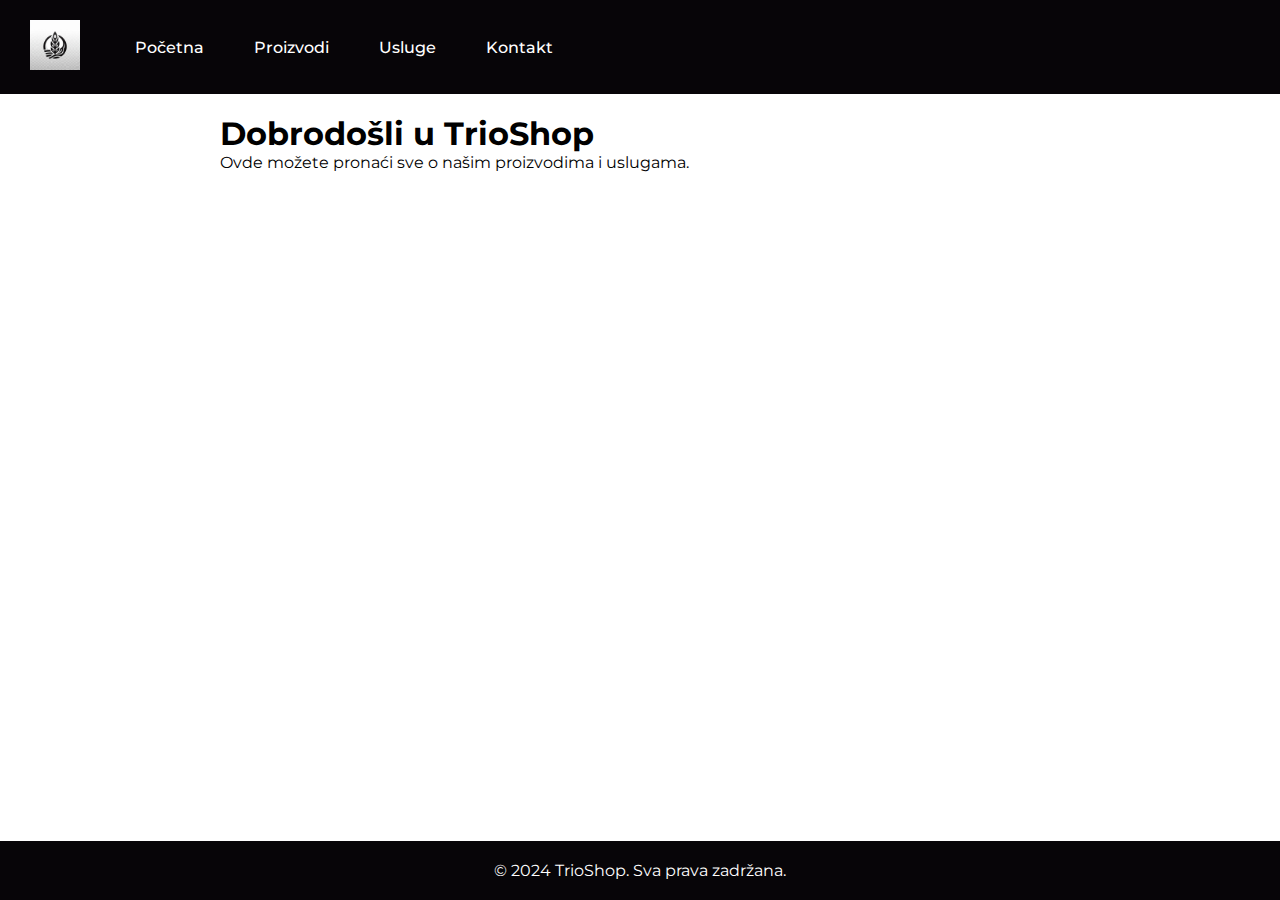
==== index.html @ 4480f45f "changed style for navbar" ====
<!DOCTYPE html>
<html lang="en">
  <head>
    <meta charset="UTF-8" />
    <meta name="viewport" content="width=device-width, initial-scale=1.0" />
    <link rel="stylesheet" href="css/style.css" text="type/css" />
    <title>TrioShop</title>
    <link rel="preconnect" href="https://fonts.googleapis.com" />
    <link rel="preconnect" href="https://fonts.gstatic.com" crossorigin />
    <link
      href="https://fonts.googleapis.com/css2?family=Roboto:ital,wght@0,100;0,300;0,400;0,500;0,700;0,900;1,100;1,300;1,400;1,500;1,700;1,900&display=swap"
      rel="stylesheet"
    />
  </head>
  <body>
    <div class="horizontal-nav">
      <ul>
        <li><a id="logoa" href="index.html"><img id="logo" src="image/logo.png"></a></li>
        <li><a id="stranice" href="index.html">Početna</a></li>
        <li><a id="stranice" href="#about">Proizvodi</a></li>
        <li><a id="stranice" href="#services">Usluge</a></li>
        <li><a id="stranice" href="#contact">Kontakt</a></li>
      </ul>
    </div>
    

    <!-- Glavni sadržaj stranice -->
    <div class="content">
      <h1>Dobrodošli u TrioShop</h1>
      <p>Ovde možete pronaći sve o našim proizvodima i uslugama.</p>
    </div>

    <!-- Footer sekcija -->
    <footer class="footer">
      <p>&copy; 2024 TrioShop. Sva prava zadržana.</p>
    </footer>
  </body>

  <script>
    function toggleMenu() {
      const navMenu = document.getElementById("navMenu");
      navMenu.classList.toggle("open");
    }
  </script>
</html>
---- css/style.css ----
@import url('https://fonts.googleapis.com/css2?family=Montserrat:ital,wght@0,100..900;1,100..900&display=swap');

* {
    font-family: 'Montserrat';
    margin: 0;
    padding: 0;
}

html, body {
    height: 100%;
    margin: 0;
    display: flex;
    flex-direction: column;
}

ul {
    list-style: none;
}

.horizontal-nav #logo {
    width: 50px;
    height: auto;
    margin-right: 20px;
}

.horizontal-nav {
    display: flex;
    align-items: center;
    background-color: rgb(7, 5, 8);
    padding: 20px;
}

.horizontal-nav ul {
    list-style: none;
    display: flex;
    margin: 0;
    padding: 0;
    align-items: center;
}

.horizontal-nav li {
    margin: 0 10px;
}

.horizontal-nav li #stranice {
    text-decoration: none;
    color: #fff;
    padding: 10px 15px;
    font-weight: 500;
}

.horizontal-nav li #logoa {
    cursor: pointer;
}
.horizontal-nav li #stranice:hover {
    background-color: #fff;
    color: black;
    border-radius: 4px;
}


@media (max-width: 300px) {
    .vertical-nav {
        transform: translateX(-100%); 
        position: fixed;
        width: 100%;
        top: 0;
        left: 0;
        height: 100%;
    }

    .burger-toggle:checked + .burger-btn + .vertical-nav {
        transform: translateX(0); 
    }

    .burger-btn {
        display: block; 
    }

    .content, .footer {
        margin-left: 0; 
    }
}

.content {
    margin-left: 200px;
    padding: 20px;
    flex: 1;
}

.burger-btn {
    display: none; 
    font-size: 24px;
    padding: 10px;
    cursor: pointer;
    position: fixed;
    top: 10px;
    left: 10px;
    background: none;
    border: none;
}

.footer {
    background-color: rgb(7, 5, 8);
    color: #fff;
    text-align: center;
    padding: 20px;
}
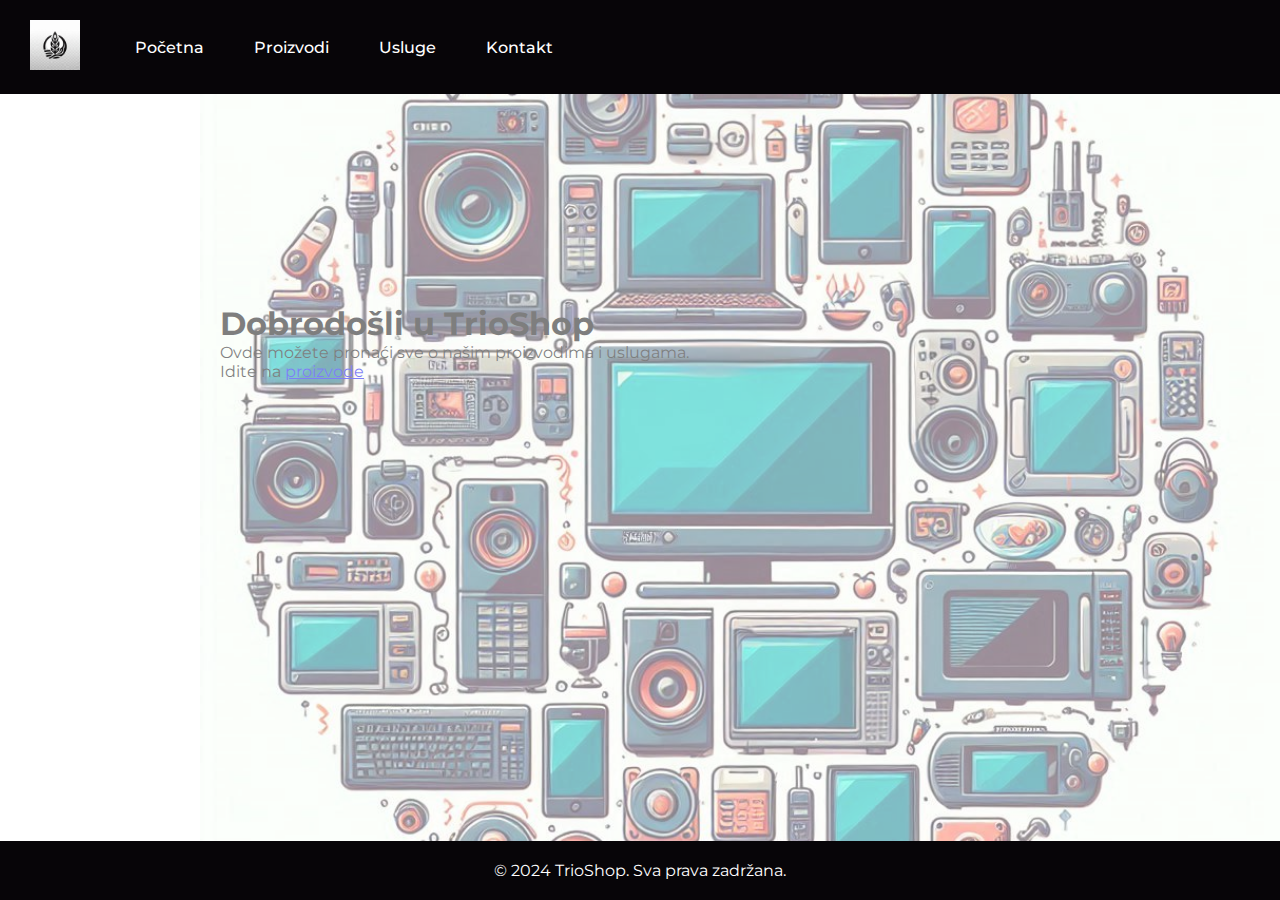
==== commit 321efdba: "Merge branch 'main' of https://github.com/EposDomaciSajt/EposDomaci into Navbar" ====
--- a/index.html
+++ b/index.html
@@ -28,6 +28,7 @@
     <div class="content">
       <h1>Dobrodošli u TrioShop</h1>
       <p>Ovde možete pronaći sve o našim proizvodima i uslugama.</p>
+      <p>Idite na <a href="pages/proizvodi.html">proizvode</a></p>
     </div>
 
     <!-- Footer sekcija -->
--- a/css/style.css
+++ b/css/style.css
@@ -52,6 +52,7 @@
 .horizontal-nav li #logoa {
     cursor: pointer;
 }
+
 .horizontal-nav li #stranice:hover {
     background-color: #fff;
     color: black;
@@ -86,6 +87,15 @@
     margin-left: 200px;
     padding: 20px;
     flex: 1;
+    background-image: url("../image/elements\ of\ electronic\ devices\,\ laptops\,\ microwaves\,\ televisions.png");
+    background-size: 100% auto;
+    background-repeat: no-repeat;
+    background-position: center;
+    opacity: 0.5;
+}
+
+.content h1 {
+    margin-top: 190px;
 }
 
 .burger-btn {
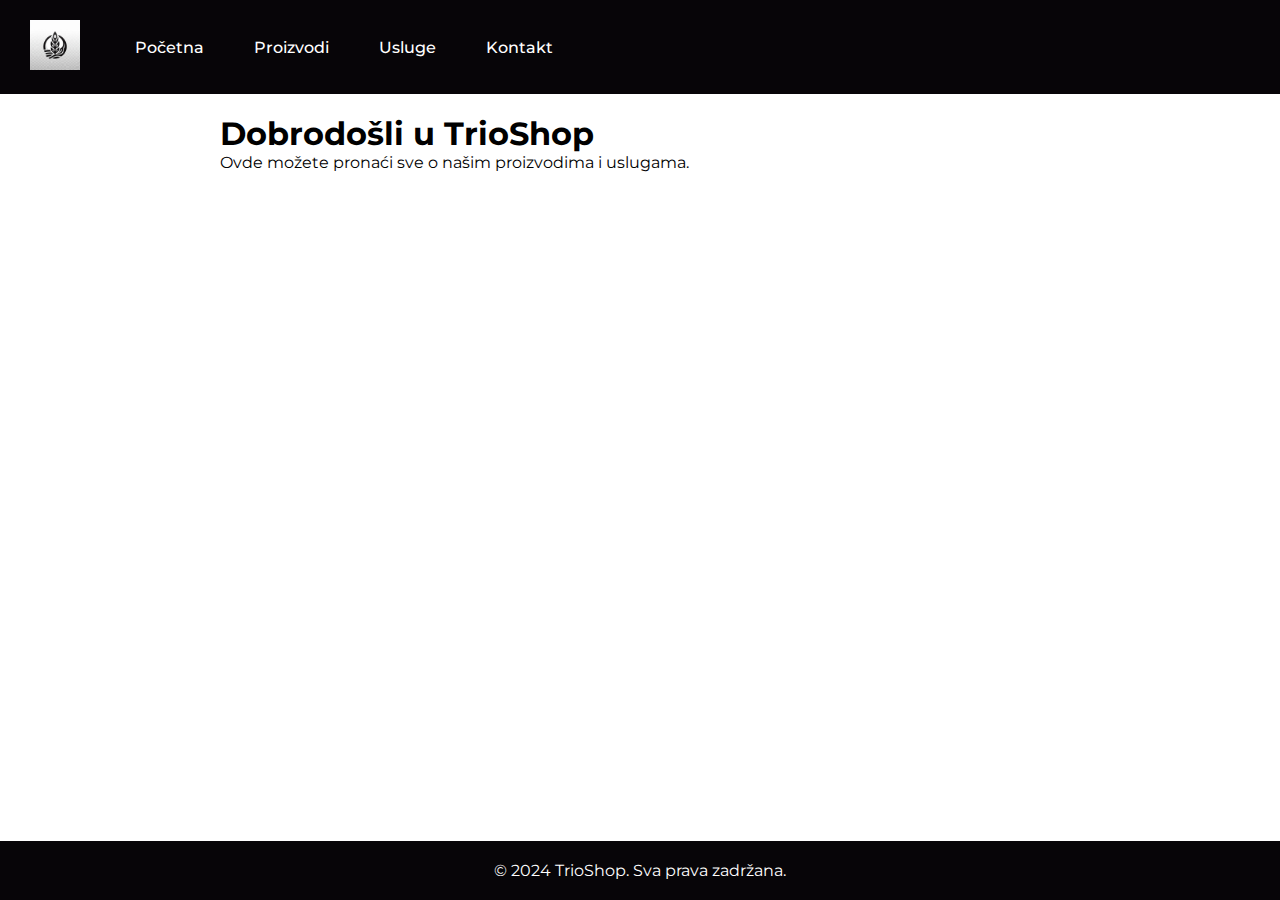
==== commit b8f26598: "changed style for navbar and footer" ====
--- a/index.html
+++ b/index.html
@@ -28,7 +28,6 @@
     <div class="content">
       <h1>Dobrodošli u TrioShop</h1>
       <p>Ovde možete pronaći sve o našim proizvodima i uslugama.</p>
-      <p>Idite na <a href="pages/proizvodi.html">proizvode</a></p>
     </div>
 
     <!-- Footer sekcija -->
@@ -43,4 +42,4 @@
       navMenu.classList.toggle("open");
     }
   </script>
-</html>
+</html>--- a/css/style.css
+++ b/css/style.css
@@ -52,7 +52,6 @@
 .horizontal-nav li #logoa {
     cursor: pointer;
 }
-
 .horizontal-nav li #stranice:hover {
     background-color: #fff;
     color: black;
@@ -87,15 +86,6 @@
     margin-left: 200px;
     padding: 20px;
     flex: 1;
-    background-image: url("../image/elements\ of\ electronic\ devices\,\ laptops\,\ microwaves\,\ televisions.png");
-    background-size: 100% auto;
-    background-repeat: no-repeat;
-    background-position: center;
-    opacity: 0.5;
-}
-
-.content h1 {
-    margin-top: 190px;
 }
 
 .burger-btn {
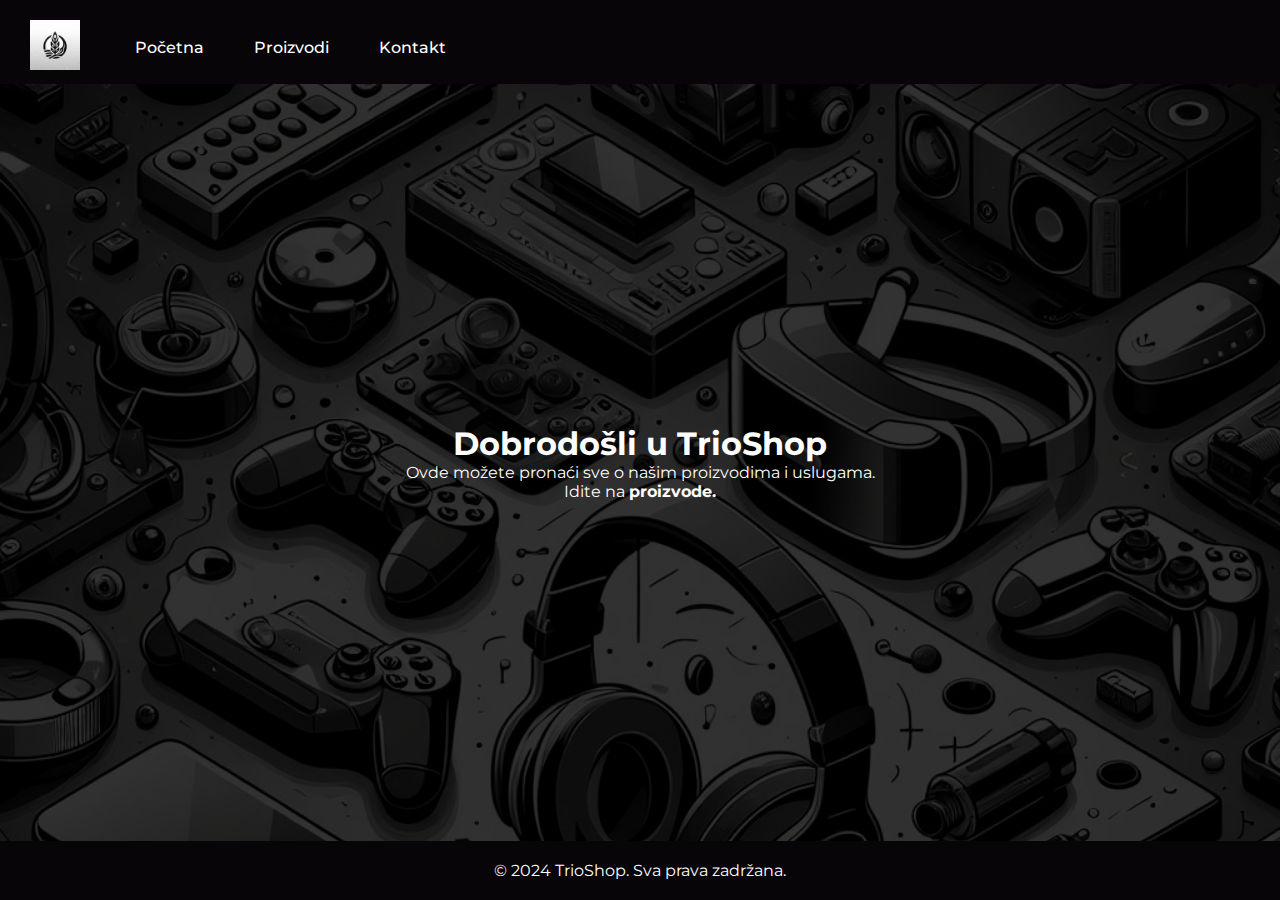
==== commit a0bf5051: "finished product and product list pages" ====
--- a/index.html
+++ b/index.html
@@ -11,35 +11,30 @@
       href="https://fonts.googleapis.com/css2?family=Roboto:ital,wght@0,100;0,300;0,400;0,500;0,700;0,900;1,100;1,300;1,400;1,500;1,700;1,900&display=swap"
       rel="stylesheet"
     />
+    <link rel="shortcut icon" href="image/logo.png" type="image/x-icon" />
   </head>
   <body>
     <div class="horizontal-nav">
       <ul>
-        <li><a id="logoa" href="index.html"><img id="logo" src="image/logo.png"></a></li>
+        <li>
+          <a id="logoa" href="index.html"
+            ><img id="logo" src="image/logo.png"
+          /></a>
+        </li>
         <li><a id="stranice" href="index.html">Početna</a></li>
-        <li><a id="stranice" href="#about">Proizvodi</a></li>
-        <li><a id="stranice" href="#services">Usluge</a></li>
+        <li><a id="stranice" href="/pages/proizvodi.html">Proizvodi</a></li>
         <li><a id="stranice" href="#contact">Kontakt</a></li>
       </ul>
     </div>
-    
 
-    <!-- Glavni sadržaj stranice -->
     <div class="content">
       <h1>Dobrodošli u TrioShop</h1>
       <p>Ovde možete pronaći sve o našim proizvodima i uslugama.</p>
+      <p>Idite na <a id="proizvodis" href="/pages/proizvodi.html">proizvode.</a></p>
     </div>
 
-    <!-- Footer sekcija -->
     <footer class="footer">
       <p>&copy; 2024 TrioShop. Sva prava zadržana.</p>
     </footer>
   </body>
-
-  <script>
-    function toggleMenu() {
-      const navMenu = document.getElementById("navMenu");
-      navMenu.classList.toggle("open");
-    }
-  </script>
-</html>+</html>
--- a/css/style.css
+++ b/css/style.css
@@ -28,6 +28,20 @@
     align-items: center;
     background-color: rgb(7, 5, 8);
     padding: 20px;
+    padding-bottom: 10px;
+    position: relative;
+    z-index: 1;
+}
+
+.horizontal-nav::after {
+    content: "";
+    position: absolute;
+    bottom: 0;
+    left: 0;
+    width: 0;
+    height: 2px;
+    background-color: #fff;
+    animation: expand-line 1s forwards ease-in-out;
 }
 
 .horizontal-nav ul {
@@ -42,6 +56,7 @@
     margin: 0 10px;
 }
 
+
 .horizontal-nav li #stranice {
     text-decoration: none;
     color: #fff;
@@ -52,6 +67,13 @@
 .horizontal-nav li #logoa {
     cursor: pointer;
 }
+.horizontal-nav li #stranice:hover {
+    background-color: #fff;
+    color: black;
+    border-radius: 4px;
+}
+
+
 .horizontal-nav li #stranice:hover {
     background-color: #fff;
     color: black;
@@ -78,14 +100,45 @@
     }
 
     .content, .footer {
-        margin-left: 0; 
+        margin: 0; 
     }
 }
 
 .content {
-    margin-left: 200px;
-    padding: 20px;
+    display: flex;
+    flex-direction: column;     
+    justify-content: center;    
+    align-items: left;        
+    height: 100vh;              
+    text-align: center;          
     flex: 1;
+    background-image: url('../image/bodyindex.png');
+    background-repeat: no-repeat;
+    background-size: cover;
+    color: white;
+}
+
+.content p, h1 {
+    z-index: 1;
+}
+.content::before {
+    content: "";
+    position: absolute;
+    top: 0;
+    left: 0;
+    right: 0;
+    bottom: 0;
+    background-color: rgba(0, 0, 0, 0.8); 
+}
+
+.content p {
+    align-items: center;
+}
+
+.content a {
+    color: white;
+    font-weight: bold;
+    text-decoration: none;
 }
 
 .burger-btn {
@@ -105,4 +158,25 @@
     color: #fff;
     text-align: center;
     padding: 20px;
-}+    position: relative;
+}
+
+.footer::before {
+    content: "";
+    position: absolute;
+    top: 0;
+    left: 0;
+    width: 0;
+    height: 2px;
+    background-color: #fff;
+    animation: expand-line 1s forwards ease-in-out;
+}
+
+@keyframes expand-line {
+    from {
+        width: 0;
+    }
+    to {
+        width: 100%;
+    }
+}
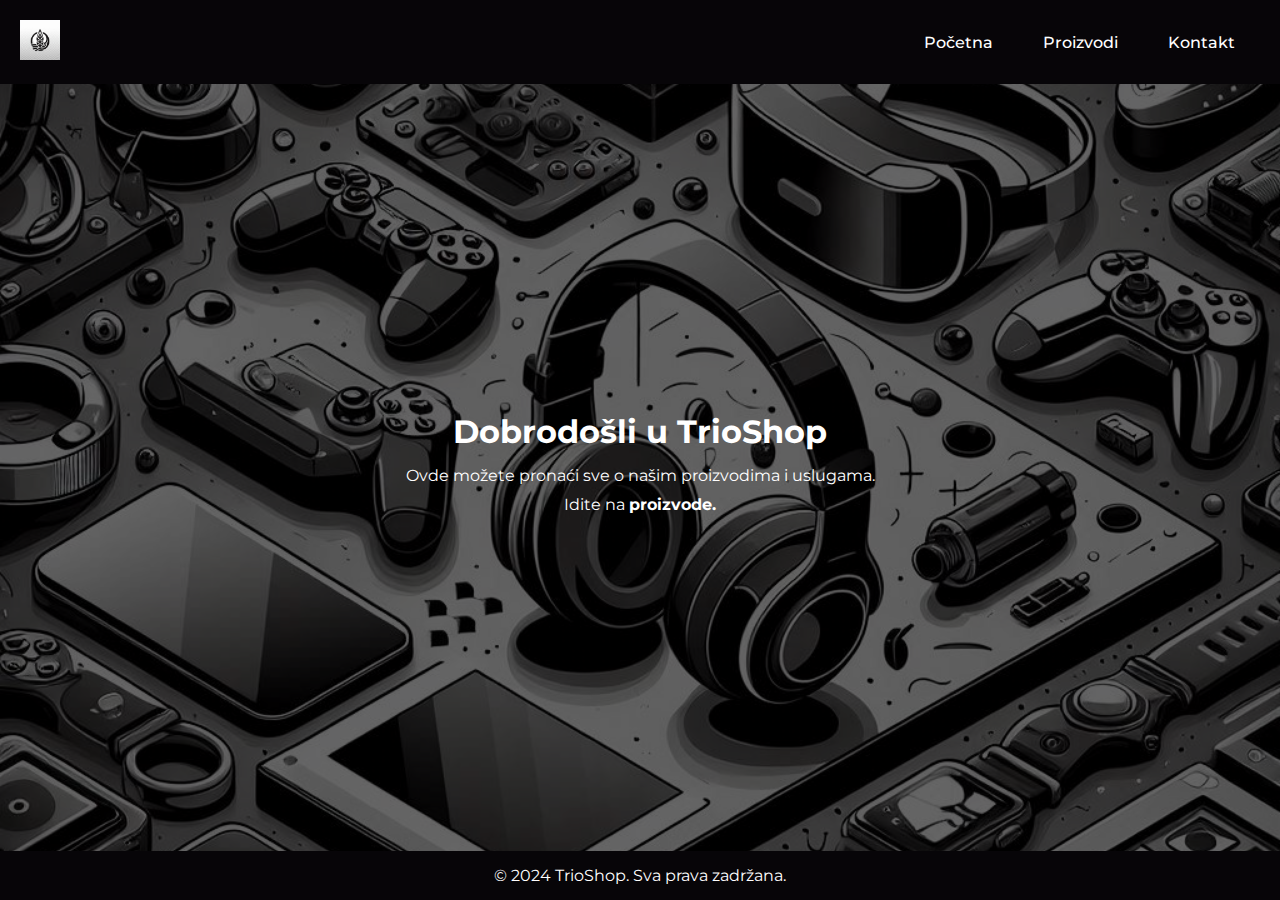
==== commit 6447f16a: "fixed responsiveness" ====
--- a/index.html
+++ b/index.html
@@ -1,40 +1,48 @@
 <!DOCTYPE html>
 <html lang="en">
-  <head>
-    <meta charset="UTF-8" />
-    <meta name="viewport" content="width=device-width, initial-scale=1.0" />
-    <link rel="stylesheet" href="css/style.css" text="type/css" />
-    <title>TrioShop</title>
-    <link rel="preconnect" href="https://fonts.googleapis.com" />
-    <link rel="preconnect" href="https://fonts.gstatic.com" crossorigin />
-    <link
-      href="https://fonts.googleapis.com/css2?family=Roboto:ital,wght@0,100;0,300;0,400;0,500;0,700;0,900;1,100;1,300;1,400;1,500;1,700;1,900&display=swap"
-      rel="stylesheet"
-    />
-    <link rel="shortcut icon" href="image/logo.png" type="image/x-icon" />
-  </head>
-  <body>
-    <div class="horizontal-nav">
-      <ul>
-        <li>
-          <a id="logoa" href="index.html"
-            ><img id="logo" src="image/logo.png"
-          /></a>
-        </li>
-        <li><a id="stranice" href="index.html">Početna</a></li>
-        <li><a id="stranice" href="/pages/proizvodi.html">Proizvodi</a></li>
-        <li><a id="stranice" href="#contact">Kontakt</a></li>
-      </ul>
-    </div>
+<head>
+  <meta charset="UTF-8" />
+  <meta name="viewport" content="width=device-width, initial-scale=1.0" />
+  <link rel="stylesheet" href="css/style.css" type="text/css" />
+  <title>TrioShop</title>
+  <link rel="preconnect" href="https://fonts.googleapis.com" />
+  <link rel="preconnect" href="https://fonts.gstatic.com" crossorigin />
+  <link
+    href="https://fonts.googleapis.com/css2?family=Roboto:ital,wght@0,100;0,300;0,400;0,500;0,700;0,900&display=swap"
+    rel="stylesheet"
+  />
+  <link rel="shortcut icon" href="image/logo.png" type="image/x-icon" />
+</head>
+<body>
+  <div class="horizontal-nav">
+    <a id="logoa" href="index.html">
+      <img id="logo" src="image/logo.png" />
+    </a>
+    <button class="burger-btn" onclick="toggleMenu()">☰</button>
+    <ul id="nav-menu">
+      <li><a id="stranice" href="index.html">Početna</a></li>
+      <li><a id="stranice" href="/pages/proizvodi.html">Proizvodi</a></li>
+      <li><a id="stranice" href="#contact">Kontakt</a></li>
+    </ul>
+  </div>
 
-    <div class="content">
-      <h1>Dobrodošli u TrioShop</h1>
-      <p>Ovde možete pronaći sve o našim proizvodima i uslugama.</p>
-      <p>Idite na <a id="proizvodis" href="/pages/proizvodi.html">proizvode.</a></p>
-    </div>
+  <div class="content">
+    <h1>Dobrodošli u TrioShop</h1>
+    <p>Ovde možete pronaći sve o našim proizvodima i uslugama.</p>
+    <p>
+      Idite na <a id="proizvodis" href="/pages/proizvodi.html">proizvode.</a>
+    </p>
+  </div>
 
-    <footer class="footer">
-      <p>&copy; 2024 TrioShop. Sva prava zadržana.</p>
-    </footer>
-  </body>
+  <footer class="footer">
+    <p>&copy; 2024 TrioShop. Sva prava zadržana.</p>
+  </footer>
+
+  <script>
+    function toggleMenu() {
+      const menu = document.getElementById("nav-menu");
+      menu.classList.toggle("show");
+    }
+  </script>
+</body>
 </html>
--- a/css/style.css
+++ b/css/style.css
@@ -1,182 +1,172 @@
-@import url('https://fonts.googleapis.com/css2?family=Montserrat:ital,wght@0,100..900;1,100..900&display=swap');
+@import url("https://fonts.googleapis.com/css2?family=Montserrat:ital,wght@0,100..900;1,100..900&display=swap");
 
 * {
-    font-family: 'Montserrat';
-    margin: 0;
-    padding: 0;
+  font-family: "Montserrat", sans-serif;
+  margin: 0;
+  padding: 0;
+  box-sizing: border-box;
 }
 
 html, body {
-    height: 100%;
-    margin: 0;
-    display: flex;
-    flex-direction: column;
+  height: 100%;
+  margin: 0;
+  display: flex;
+  flex-direction: column;
 }
 
 ul {
-    list-style: none;
+  list-style: none;
+  padding: 0;
+}
+
+.horizontal-nav {
+  display: flex;
+  align-items: center;
+  justify-content: space-between;
+  background-color: rgb(7, 5, 8);
+  padding: 20px;
+  position: relative;
 }
 
 .horizontal-nav #logo {
-    width: 50px;
-    height: auto;
-    margin-right: 20px;
+  width: 40px;
+  height: auto;
 }
 
-.horizontal-nav {
-    display: flex;
-    align-items: center;
-    background-color: rgb(7, 5, 8);
-    padding: 20px;
-    padding-bottom: 10px;
-    position: relative;
-    z-index: 1;
+.horizontal-nav ul {
+  display: flex;
+  align-items: center;
+  margin: 0;
+}
+
+.horizontal-nav li {
+  margin: 0 10px;
+}
+
+.horizontal-nav li a {
+  text-decoration: none;
+  color: #fff;
+  padding: 10px 15px;
+  font-weight: 500;
+  border-radius: 4px;
+}
+
+.horizontal-nav li a:hover {
+  background-color: #fff;
+  color: black;
 }
 
 .horizontal-nav::after {
-    content: "";
-    position: absolute;
-    bottom: 0;
-    left: 0;
-    width: 0;
-    height: 2px;
-    background-color: #fff;
-    animation: expand-line 1s forwards ease-in-out;
+  content: "";
+  position: absolute;
+  bottom: 0;
+  left: 0;
+  width: 0;
+  height: 2px;
+  background-color: #fff;
+  animation: expand-line 1s forwards ease-in-out;
 }
 
-.horizontal-nav ul {
-    list-style: none;
-    display: flex;
-    margin: 0;
-    padding: 0;
-    align-items: center;
+.burger-btn {
+  display: none;
+  font-size: 24px;
+  cursor: pointer;
+  color: #fff;
+  background: none;
+  border: none;
 }
 
-.horizontal-nav li {
-    margin: 0 10px;
-}
+/* Media query for smaller screens */
+@media (max-width: 768px) {
+  .horizontal-nav ul {
+    display: none;
+    flex-direction: column;
+    position: absolute;
+    top: 60px;
+    left: 0;
+    background-color: rgb(7, 5, 8);
+    width: 100%;
+  }
 
+  .horizontal-nav ul.show {
+    display: flex;
+  }
 
-.horizontal-nav li #stranice {
-    text-decoration: none;
-    color: #fff;
-    padding: 10px 15px;
-    font-weight: 500;
-}
-
-.horizontal-nav li #logoa {
-    cursor: pointer;
-}
-.horizontal-nav li #stranice:hover {
-    background-color: #fff;
-    color: black;
-    border-radius: 4px;
-}
-
-
-.horizontal-nav li #stranice:hover {
-    background-color: #fff;
-    color: black;
-    border-radius: 4px;
-}
-
-
-@media (max-width: 300px) {
-    .vertical-nav {
-        transform: translateX(-100%); 
-        position: fixed;
-        width: 100%;
-        top: 0;
-        left: 0;
-        height: 100%;
-    }
-
-    .burger-toggle:checked + .burger-btn + .vertical-nav {
-        transform: translateX(0); 
-    }
-
-    .burger-btn {
-        display: block; 
-    }
-
-    .content, .footer {
-        margin: 0; 
-    }
+  .burger-btn {
+    display: block;
+  }
 }
 
 .content {
-    display: flex;
-    flex-direction: column;     
-    justify-content: center;    
-    align-items: left;        
-    height: 100vh;              
-    text-align: center;          
-    flex: 1;
-    background-image: url('../image/bodyindex.png');
-    background-repeat: no-repeat;
-    background-size: cover;
-    color: white;
+  display: flex;
+  flex-direction: column;
+  justify-content: center;
+  align-items: center;
+  text-align: center;
+  flex: 1;
+  padding: 20px;
+  background-image: url("../image/bodyindex.png");
+  background-size: cover;
+  background-position: center;
+  color: white;
+  position: relative;
 }
 
-.content p, h1 {
-    z-index: 1;
+.content::before {
+  content: "";
+  position: absolute;
+  top: 0;
+  left: 0;
+  right: 0;
+  bottom: 0;
+  background-color: rgba(0, 0, 0, 0.6);
+  z-index: 0;
 }
-.content::before {
-    content: "";
-    position: absolute;
-    top: 0;
-    left: 0;
-    right: 0;
-    bottom: 0;
-    background-color: rgba(0, 0, 0, 0.8); 
+
+.content h1, .content p, .content a {
+  z-index: 1;
+}
+
+.content h1 {
+  font-size: 2rem;
+  margin-bottom: 15px;
 }
 
 .content p {
-    align-items: center;
+  font-size: 1rem;
+  margin-bottom: 10px;
 }
 
 .content a {
-    color: white;
-    font-weight: bold;
-    text-decoration: none;
-}
-
-.burger-btn {
-    display: none; 
-    font-size: 24px;
-    padding: 10px;
-    cursor: pointer;
-    position: fixed;
-    top: 10px;
-    left: 10px;
-    background: none;
-    border: none;
+  color: #fff;
+  font-weight: bold;
+  text-decoration: none;
 }
 
 .footer {
-    background-color: rgb(7, 5, 8);
-    color: #fff;
-    text-align: center;
-    padding: 20px;
-    position: relative;
+  background-color: rgb(7, 5, 8);
+  color: #fff;
+  text-align: center;
+  padding: 15px;
+  position: relative;
 }
 
 .footer::before {
-    content: "";
-    position: absolute;
-    top: 0;
-    left: 0;
-    width: 0;
-    height: 2px;
-    background-color: #fff;
-    animation: expand-line 1s forwards ease-in-out;
+  content: "";
+  position: absolute;
+  top: 0;
+  left: 0;
+  width: 0;
+  height: 2px;
+  background-color: #fff;
+  animation: expand-line 1s forwards ease-in-out;
 }
 
 @keyframes expand-line {
-    from {
-        width: 0;
-    }
-    to {
-        width: 100%;
-    }
+  from {
+    width: 0;
+  }
+  to {
+    width: 100%;
+  }
 }
